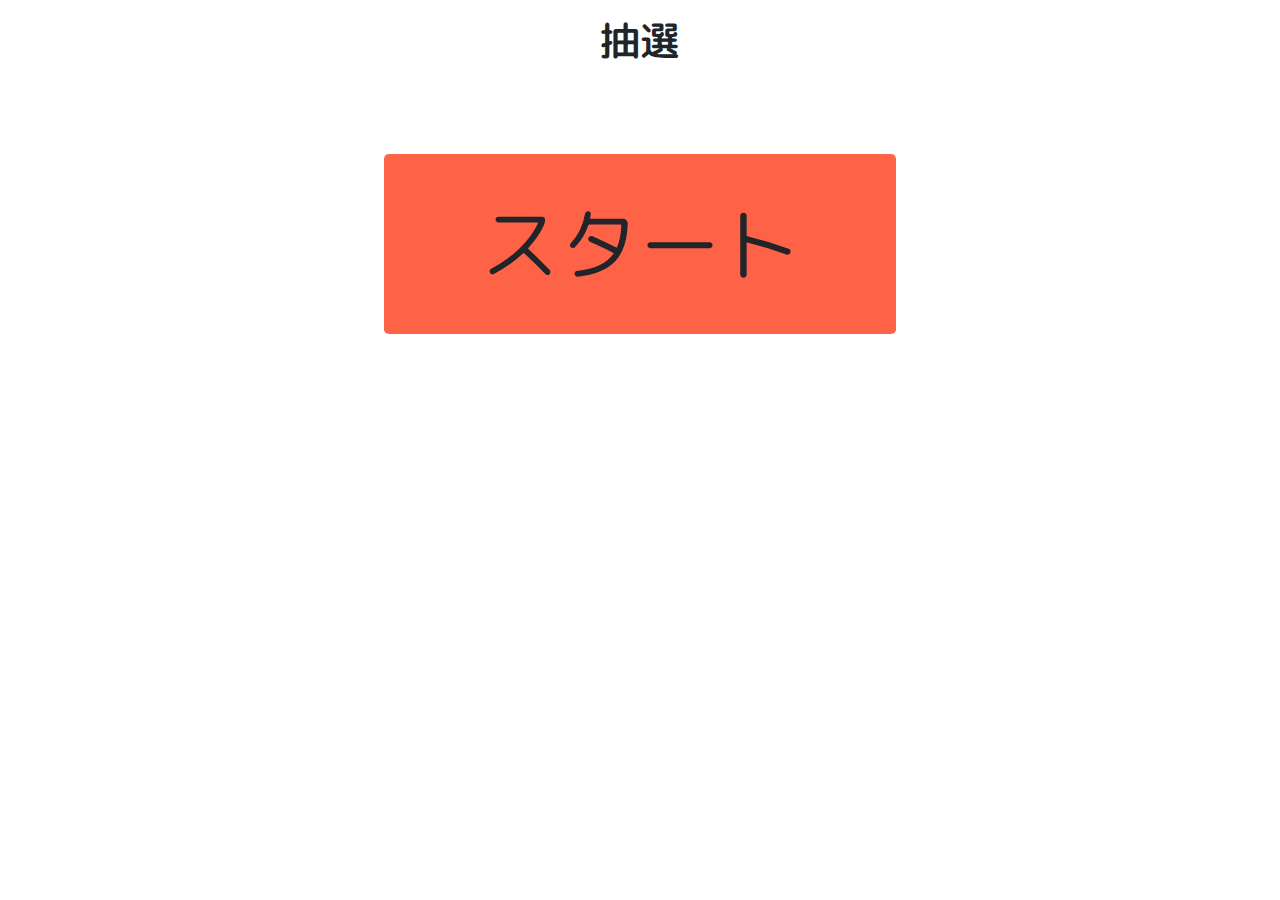
==== index.html @ b7594c98 "version 1.0" ====
<html lang="en">

<head>
    <meta charset="UTF-8">
    <meta name="viewport" content="width=device-width, initial-scale=1.0">
    <meta http-equiv="X-UA-Compatible" content="ie=edge">
    <title>抽選ページ</title>
    <link rel="stylesheet" href="https://stackpath.bootstrapcdn.com/bootstrap/4.3.1/css/bootstrap.min.css"
        integrity="sha384-ggOyR0iXCbMQv3Xipma34MD+dH/1fQ784/j6cY/iJTQUOhcWr7x9JvoRxT2MZw1T" crossorigin="anonymous">
    <link href="https://fonts.googleapis.com/css?family=M+PLUS+Rounded+1c:800&display=swap&subset=japanese"
        rel="stylesheet">
    <link rel="stylesheet" href="style.css">
</head>

<body>
    <h1 class="text-center m-3">抽選</h1>

    <!-- <div class="button text-center">スタート</div> -->
    <button class="button btn btn-lg d-block mx-auto" onclick="showPresent();">スタート</button>
    <div id="present"></div>

    <div class="ball-div">
        <img src="img/half-ball-up.png" alt="" class="ball" id="up">
    </div>
    <div class="ball-div">
        <img src="img/half-ball-down.png" alt="" class="ball" id="down">
    </div>
    <footer class="fixed-bottom display-none">
        <button class="btn btn-primary btn-lg d-block mx-auto" onclick="hideBall();">OK</button>
    </footer>

    <script src="https://code.jquery.com/jquery-3.4.1.min.js"
        integrity="sha256-CSXorXvZcTkaix6Yvo6HppcZGetbYMGWSFlBw8HfCJo=" crossorigin="anonymous"></script>
    <script src="https://cdnjs.cloudflare.com/ajax/libs/popper.js/1.14.7/umd/popper.min.js"
        integrity="sha384-UO2eT0CpHqdSJQ6hJty5KVphtPhzWj9WO1clHTMGa3JDZwrnQq4sF86dIHNDz0W1"
        crossorigin="anonymous"></script>
    <script src="https://stackpath.bootstrapcdn.com/bootstrap/4.3.1/js/bootstrap.min.js"
        integrity="sha384-JjSmVgyd0p3pXB1rRibZUAYoIIy6OrQ6VrjIEaFf/nJGzIxFDsf4x0xIM+B07jRM"
        crossorigin="anonymous"></script>
    <script src="main.js"></script>
</body>

</html>
---- style.css ----
body{
    background-color: white;
    font-family: 'M PLUS Rounded 1c', sans-serif;

}

.button{
    margin-top: 10vh;;
    height: 20vh;
    width: 40vw;
    font-size: 5rem;
    background-color: tomato;
}

#present{
    font-size: 7rem;
    /* position: absolute; */
    /* left: 50vw; */
    text-align: center;
    margin-top: 10vh;
}

img{
    width: 400px;
}

.ball-div{
    text-align: center;
}

.ball {
    position: relative;
    top: -110vh;
    transition: all 300ms 0s ease;
}
  
.fall {
    transform: translateY(100vh);
}

.down {
    transform: translateY(200vh);
}

.up{
    transform: translateY(-100vh);
}

.display-none{
    display: none;
}
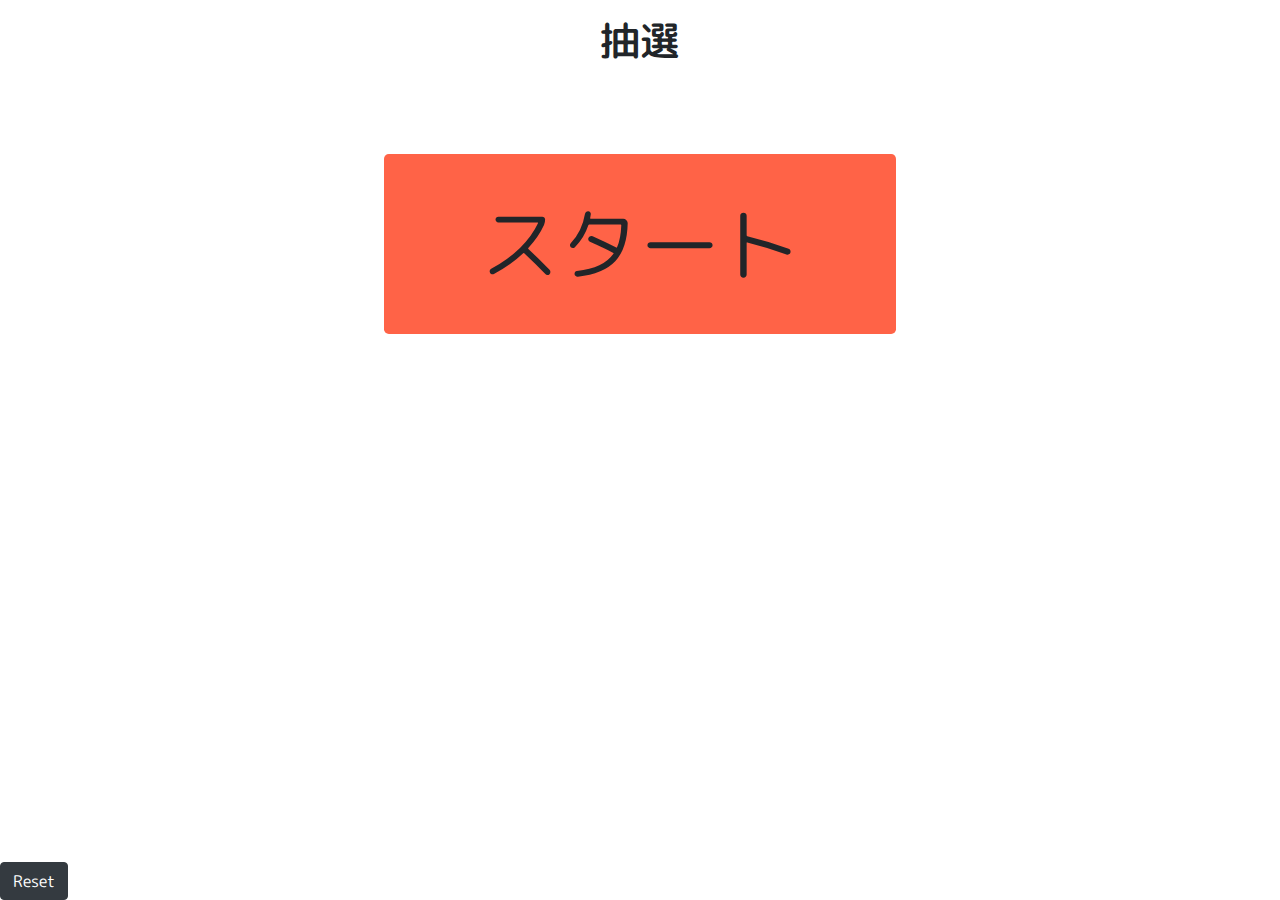
==== commit 5e05aa79: "add reset function" ====
--- a/index.html
+++ b/index.html
@@ -16,17 +16,22 @@
     <h1 class="text-center m-3">抽選</h1>
 
     <!-- <div class="button text-center">スタート</div> -->
-    <button class="button btn btn-lg d-block mx-auto" onclick="showPresent();">スタート</button>
+    <button class="button btn btn-lg d-block mx-auto" id="start" onclick="showPresent();">スタート</button>
     <div id="present"></div>
+    <div class="balls">
+        <div class="ball-div">
+            <img src="img/half-ball-up.png" alt="" class="ball" id="up">
+        </div>
+        <div class="ball-div">
+            <img src="img/half-ball-down.png" alt="" class="ball" id="down">
+        </div>
 
-    <div class="ball-div">
-        <img src="img/half-ball-up.png" alt="" class="ball" id="up">
     </div>
-    <div class="ball-div">
-        <img src="img/half-ball-down.png" alt="" class="ball" id="down">
-    </div>
-    <footer class="fixed-bottom display-none">
-        <button class="btn btn-primary btn-lg d-block mx-auto" onclick="hideBall();">OK</button>
+    <button class="okey btn btn-primary btn-lg d-block mx-auto display-none" onclick="hideBall();">OK</button>
+    <!-- <footer class="fixed-bottom display-none"> -->
+    <!-- </footer> -->
+    <footer class="fixed-bottom reset">
+        <button class="btn btn-dark d-flex pull-right" onclick="reset()">Reset</button>
     </footer>
 
     <script src="https://code.jquery.com/jquery-3.4.1.min.js"
--- a/style.css
+++ b/style.css
@@ -16,8 +16,15 @@
     font-size: 7rem;
     /* position: absolute; */
     /* left: 50vw; */
-    text-align: center;
-    margin-top: 10vh;
+    /* text-align: center; */
+    /* margin-top: 10vh; */
+
+    position: absolute;
+    top: 60%;
+    left: 50%;
+    transform: translate(-50%, -50%);
+    margin: auto;
+  
 }
 
 img{
@@ -31,11 +38,11 @@
 .ball {
     position: relative;
     top: -110vh;
-    transition: all 300ms 0s ease;
+    transition: all 600ms 0s ease;
 }
   
 .fall {
-    transform: translateY(100vh);
+    transform: translateY(110vh);
 }
 
 .down {
@@ -47,5 +54,16 @@
 }
 
 .display-none{
-    display: none;
+    
+    display: none !important;
+}
+
+.balls{
+    transition: all 600ms 0s ease;
+    /* background-color: black; */
+}
+
+.rotate{
+    transform: rotate(180deg);
+
 }